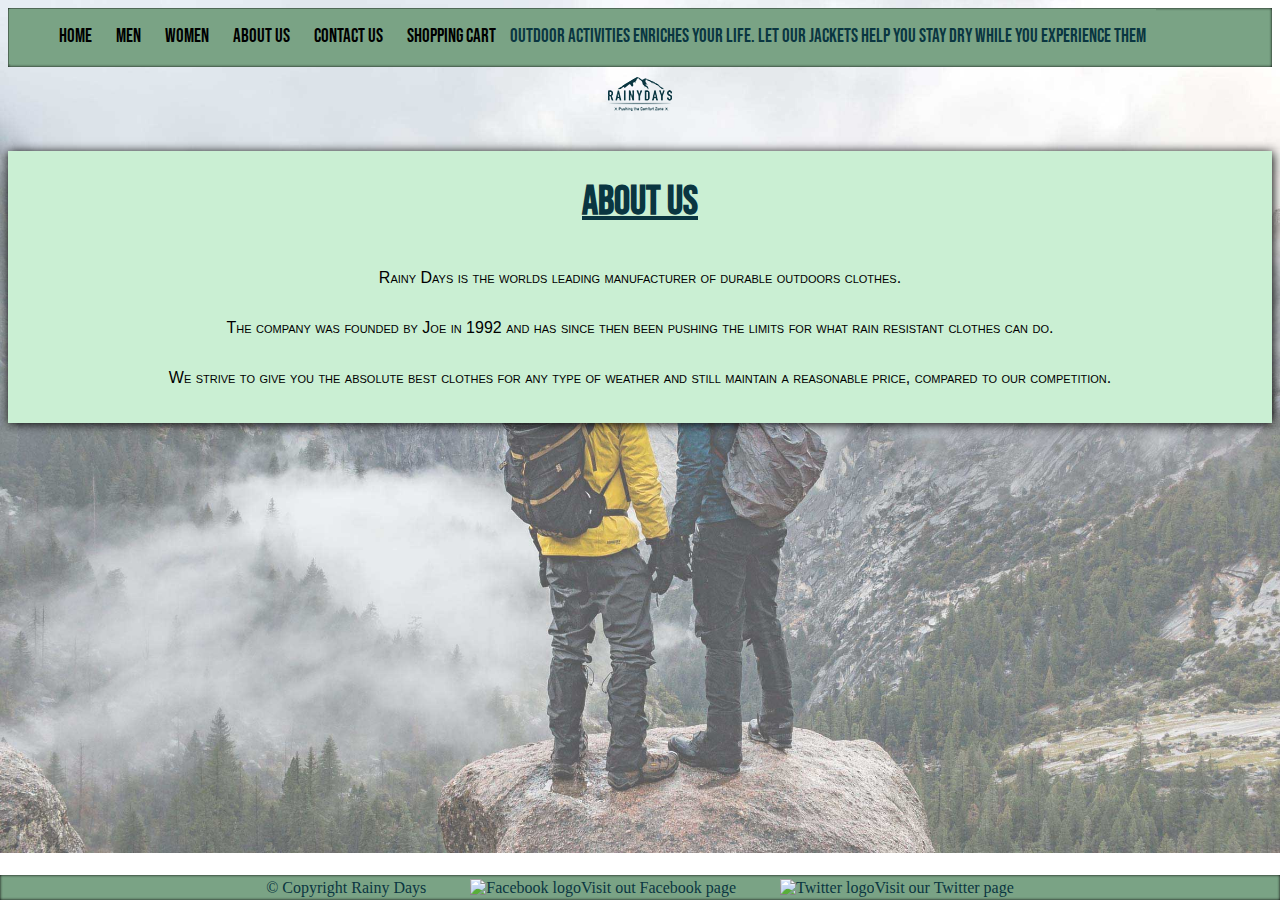
==== about.html @ 0165530a "wave" ====
<!DOCTYPE html>
<html lang="en">
  <head>
    <meta charset="UTF-8">
    <meta name="description" content="Buy durable outdoor clothes from Rainy Days">
    <meta name="viewport" content="width=device-width, initial-scale=1.0">
    <link rel="preconnect" href="https://fonts.googleapis.com">
    <link rel="preconnect" href="https://fonts.gstatic.com" crossorigin>
    <link href="https://fonts.googleapis.com/css2?family=Bebas+Neue&display=swap" rel="stylesheet">
    <link href="css/style.css" rel="stylesheet">
    <title>Rainy Days | About us</title>
  </head>
  <body class="regular-background">
    <header>
      <input type="checkbox" id="menu-checkbox">
      <label for="menu-checkbox"><img src="/images/burger.png" alt="Navigation Menu"></label>
      <nav>
        <ul>
          <li><a href="index.html" class="nav-button">Home</a></li>
          <li><a href="men.html" class="nav-button">Men</a></li>
          <li><a href="Women.html" class="nav-button">Women</a></li>
          <li><a href="about.html" class="nav-button">About us</a></li>
          <li><a href="contact.html" class="nav-button">Contact us</a></li>
          <li><a href="cart.html" class="nav-button">Shopping cart</a></li>
          <li class="navtext">Outdoor activities enriches your life. Let our jackets help you stay dry while you experience them</li>
        </ul>
      </nav>
    </header>
    <main>
      <a href="index.html"> <img src="images/logosmall.png" class="logo" alt="Rainy Days Logo"></a>
      <section class="text-box">
        <h1>ABOUT US</h1>
        <p>Rainy Days is the worlds leading manufacturer of durable outdoors clothes.</p>
        <p>The company was founded by Joe in 1992 and has since then been pushing the limits for what rain resistant clothes can do.</p>
        <p>We strive to give you the absolute best clothes for any type of weather and still maintain a reasonable price, compared to our competition.</p>
      </section>
    </main>
    <footer>
      <section class="footer">
        <div class="footer one">&copy; Copyright Rainy Days</div>
        <div class="footer two">
          <a href="www.facebook.com/rainydays" class="footerlink"><img src="/images/facebook-logo.jpg" alt="Facebook logo">Visit out Facebook page</a>
        </div>
        <div class="footer three">
          <a href="www.twitter.com/rainydays" class="footerlink"><img src="/images/twitter-logo.jpg" alt="Twitter logo">Visit our Twitter page</a>
        </div>
      </section>
    </footer>
  </body>
</html>
---- css/style.css ----
body {
  text-decoration: none;
}

.regular-background {
  background-image: url(../images/background-image.jpg);
  background-repeat: no-repeat;
  background-size: cover;
}

h1 {
  font-family: "Bebas Neue", "Segoe UI", Tahoma, Geneva, Verdana, sans-serif;
  font-size: 40px;
  color: #0a3641;
  text-align: center;
  text-decoration: underline;
}

.cta-button {
  text-decoration: none;
  background-color: #caefd3;
  width: 120px;
  text-align: center;
  color: #000000;
  display: inline-block;
  font-family: "Bebas Neue", "Segoe UI", Tahoma, Geneva, Verdana, sans-serif;
  font-size: x-large;
  border-radius: 5px;
  border: 1px solid white;
  box-shadow: 3px 3px 20px 0px #000000;
  padding-block: 5px;
  padding-inline: 10px;
}

header {
  background-color: #7aa385;
  border: black;
  box-shadow: 0px 0px 3px 0px black inset;
  padding: 0.5px;
  height: 58px;
}

header img {
  padding-top: 16px;
}

nav {
  display: none;
  position: absolute;
  background-color: #000000;
  border-radius: 3px;
  padding-right: 30px;
  line-height: 40px;
}

#menu-checkbox:checked ~ nav {
  display: block;
}

#menu-checkbox {
  display: none;
}

.navtext {
  color: #0a3641;
  font-family: "Bebas Neue", "Segoe UI", Tahoma, Geneva, Verdana, sans-serif;
  font-size: larger;
  position: relative;
  right: 50%;
  padding-right: 10px;
}

nav li {
  font-family: "Bebas Neue", "Segoe UI", Tahoma, Geneva, Verdana, sans-serif;
}

nav a {
  text-decoration: none;
  color: #000000;
  font-size: larger;
  padding: 10px;
}

.nav-button:hover {
  background-color: #caefd377;
}

.logo {
  display: block;
  margin-left: auto;
  margin-right: auto;
  margin-top: 10px;
}

footer {
  position: fixed;
  bottom: 0;
  right: 0;
  width: 100%;
  background-color: #7aa385;
  height: 25px;
  text-align: center;
  border: black;
  box-shadow: 0px 0px 3px 0px black inset;
  display: flex;
  justify-content: center;
  color: #0a3641;
  text-decoration: none;
}

.footer {
  margin-inline: 20px;
  display: inline-block;
  padding-top: 2px;
}

.footerlink {
  text-decoration: none;
  color: #0a3641;
}

@media (max-width: 1200px) {
  .navtext {
    display: none;
  }
}

@media (max-width: 600px) {
  .regular-background {
    background-size: auto;
    background-position: center;
    background-position: 50% 15%;
  }

  .logo {
    max-width: 80%;
  }

  .footer {
    display: block;
  }
}

@media (min-width: 600px) {
  nav {
    display: inline;
    background-color: #7aa385;
    border-radius: 0px;
    padding-right: 0px;
    line-height: initial;
  }
  nav li {
    display: inline;
  }
  header img {
    display: none;
  }
  #menu-checkbox {
    display: none;
  }
  .navtext {
    position: sticky;
    left: 1250px;
  }
}

/* Main page */

.home-cta-spacing {
  margin-inline: 100px;
  margin-block: 10px;
}

.home-cta {
  display: flex;
  flex-wrap: wrap;
  justify-content: center;
  margin-top: 100px;
}

.quote-box {
  float: right;
}

.quote {
  background-color: #000000;
  text-align: center;
  opacity: 60%;
  color: #ffffff;
  width: 361px;
  height: 220px;
  font-size: medium;
  font-style: italic;
  font-family: Arial, Helvetica, sans-serif;
  letter-spacing: 2px;
}

.quote-position {
  position: relative;
  top: 100px;
}

@media (max-width: 600px) {
  .quote-box {
    display: none;
  }
}

/* About page */

.text-box {
  margin-top: 40px;
  background-color: #caefd3;
  text-align: center;
  color: #000000;
  box-shadow: 1px 1px 10px 0px #000000;
  padding-bottom: 20px;
  display: flex;
  flex-direction: column;
  font-family: Arial, Helvetica, sans-serif;
  font-variant: small-caps;
}

.back-button {
  display: flex;
  justify-content: center;
  margin-top: 50px;
  margin-bottom: 40px;
}

/* Contact page */

.submit {
  background-color: #caefd3;
  margin-top: 10px;
  width: fit-content;
  padding: 10px;
  align-self: center;
  text-decoration: none;
  color: #000000;
  font-family: "Bebas Neue", "Segoe UI", Tahoma, Geneva, Verdana, sans-serif;
  font-size: larger;
  border-radius: 5px;
  border: 1px solid white;
  box-shadow: 3px 3px 20px 0px #000000;
}

form {
  margin-top: 20px;
}

.form__input {
  display: block;
  margin: auto;
  margin-bottom: 10px;
}

.paragraph-margin {
  margin-block: 0;
}

/* Product page */

.men-background {
  background-image: url(../images/background-men.jpg);
  background-repeat: no-repeat;
  background-size: cover;
}

.women-background {
  background-image: url(../images/background-women.jpg);
  background-repeat: no-repeat;
  background-size: cover;
}

.jackets img {
  width: 100%;
  grid-column: -1/1;
}

.jackets {
  display: grid;
  grid-template-columns: repeat(4, 1fr);
  max-width: 1500px;
  grid-gap: 40px;
  margin: auto;
}

.jackets p {
  font-family: "Bebas Neue", "Segoe UI", Tahoma, Geneva, Verdana, sans-serif;
  font-size: 25px;
  color: #029e29;
  font-weight: 800;
}

.jackets__spesific {
  background-color: #caefd3;
  color: #000000;
  box-shadow: 1px 1px 10px 0px #000000;
  border-radius: 10px;
  text-align: center;
  padding-bottom: 20px;
  margin-bottom: 40px;
  font-family: "Bebas Neue", "Segoe UI", Tahoma, Geneva, Verdana, sans-serif;
}

.jackets h1 {
  grid-column: -1/1;
}

@media (max-width: 600px) {
  .jackets {
    display: grid;
    grid-template-columns: repeat(2, 1fr);
    max-width: 600px;
    margin: auto;
  }
  .jackets img {
    width: 50%;
  }

  .women-background {
    background-size: cover;
    background-position: center;
    background-position: 45% 15%;
  }
  .men-background {
    background-size: cover;
    background-position: center;
    background-position: 41% 15%;
  }
}
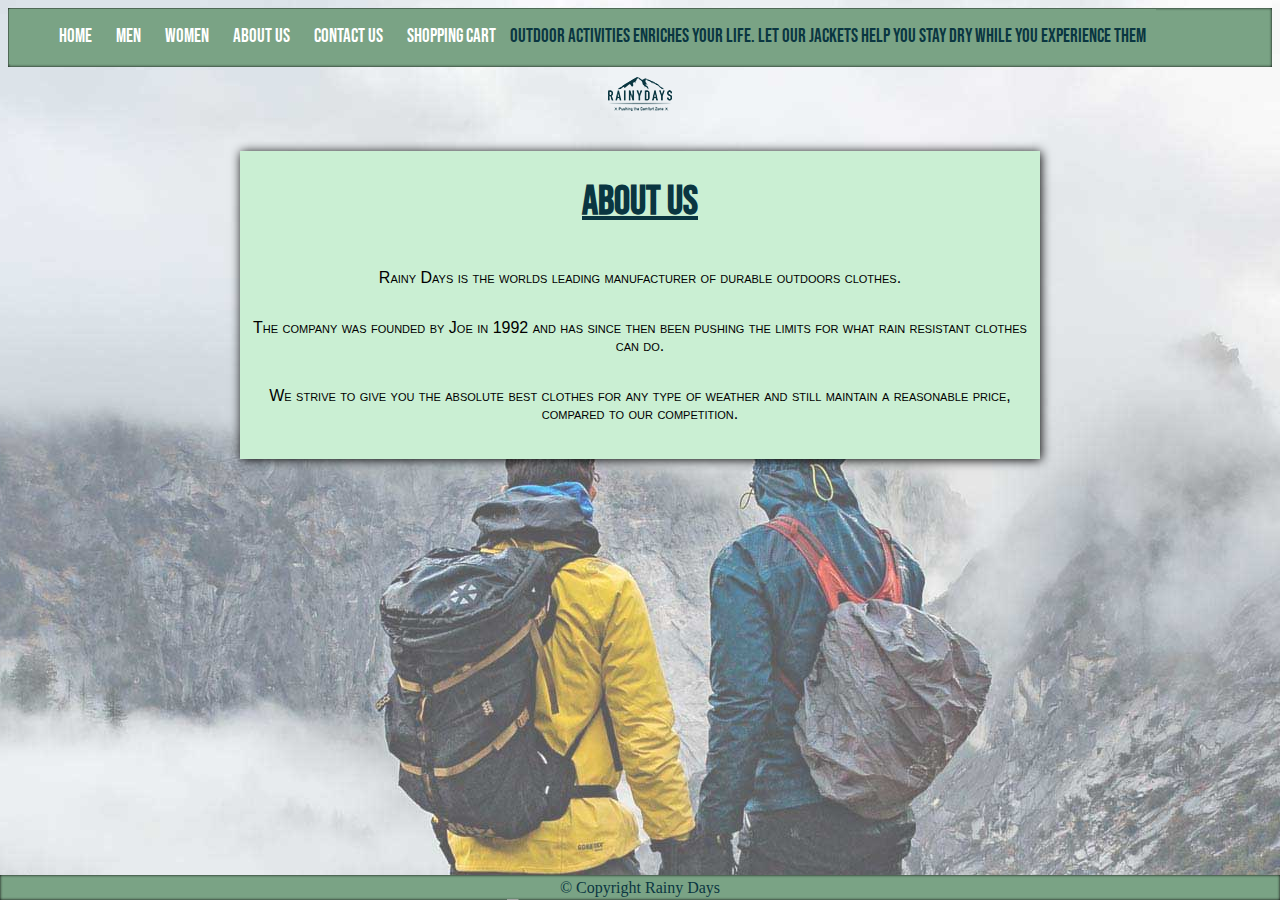
==== commit dcfde567: "done" ====
--- a/about.html
+++ b/about.html
@@ -1,19 +1,19 @@
 <!DOCTYPE html>
 <html lang="en">
   <head>
-    <meta charset="UTF-8">
-    <meta name="description" content="Buy durable outdoor clothes from Rainy Days">
-    <meta name="viewport" content="width=device-width, initial-scale=1.0">
-    <link rel="preconnect" href="https://fonts.googleapis.com">
-    <link rel="preconnect" href="https://fonts.gstatic.com" crossorigin>
-    <link href="https://fonts.googleapis.com/css2?family=Bebas+Neue&display=swap" rel="stylesheet">
-    <link href="css/style.css" rel="stylesheet">
+    <meta charset="UTF-8" />
+    <meta name="description" content="About Rainy Days clothes" />
+    <meta name="viewport" content="width=device-width, initial-scale=1.0" />
+    <link rel="preconnect" href="https://fonts.googleapis.com" />
+    <link rel="preconnect" href="https://fonts.gstatic.com" crossorigin />
+    <link href="https://fonts.googleapis.com/css2?family=Bebas+Neue&display=swap" rel="stylesheet" />
+    <link href="css/style.css" rel="stylesheet" />
     <title>Rainy Days | About us</title>
   </head>
   <body class="regular-background">
     <header>
-      <input type="checkbox" id="menu-checkbox">
-      <label for="menu-checkbox"><img src="/images/burger.png" alt="Navigation Menu"></label>
+      <input type="checkbox" id="menu-checkbox" />
+      <label for="menu-checkbox"><img src="/images/burger.png" alt="Navigation Menu" /></label>
       <nav>
         <ul>
           <li><a href="index.html" class="nav-button">Home</a></li>
@@ -27,8 +27,8 @@
       </nav>
     </header>
     <main>
-      <a href="index.html"> <img src="images/logosmall.png" class="logo" alt="Rainy Days Logo"></a>
-      <section class="text-box">
+      <a href="index.html"> <img src="images/logosmall.png" class="logo" alt="Rainy Days Logo" /></a>
+      <section class="about-text-box">
         <h1>ABOUT US</h1>
         <p>Rainy Days is the worlds leading manufacturer of durable outdoors clothes.</p>
         <p>The company was founded by Joe in 1992 and has since then been pushing the limits for what rain resistant clothes can do.</p>
@@ -39,10 +39,10 @@
       <section class="footer">
         <div class="footer one">&copy; Copyright Rainy Days</div>
         <div class="footer two">
-          <a href="www.facebook.com/rainydays" class="footerlink"><img src="/images/facebook-logo.jpg" alt="Facebook logo">Visit out Facebook page</a>
+          <a href="www.facebook.com/rainydays" class="footerlink"><img src="/images/facebook-logo.jpg" alt="Facebook logo" />Visit out Facebook page</a>
         </div>
         <div class="footer three">
-          <a href="www.twitter.com/rainydays" class="footerlink"><img src="/images/twitter-logo.jpg" alt="Twitter logo">Visit our Twitter page</a>
+          <a href="www.twitter.com/rainydays" class="footerlink"><img src="/images/twitter-logo.jpg" alt="Twitter logo" />Visit our Twitter page</a>
         </div>
       </section>
     </footer>
--- a/css/style.css
+++ b/css/style.css
@@ -14,6 +14,20 @@
   color: #0a3641;
   text-align: center;
   text-decoration: underline;
+}
+
+.text-box {
+  margin-top: 40px;
+  background-color: #caefd3;
+  text-align: center;
+  color: #000000;
+  box-shadow: 1px 1px 10px 0px #000000;
+  padding-bottom: 20px;
+  display: flex;
+  flex-direction: column;
+  font-family: Arial, Helvetica, sans-serif;
+  font-variant: small-caps;
+  flex: 1;
 }
 
 .cta-button {
@@ -125,7 +139,7 @@
   }
 }
 
-@media (max-width: 600px) {
+@media (max-width: 1300px) {
   .regular-background {
     background-size: auto;
     background-position: center;
@@ -138,6 +152,10 @@
 
   .footer {
     display: block;
+  }
+
+  nav a {
+    color: #ffffff;
   }
 }
 
@@ -149,6 +167,7 @@
     padding-right: 0px;
     line-height: initial;
   }
+
   nav li {
     display: inline;
   }
@@ -200,7 +219,11 @@
   top: 100px;
 }
 
-@media (max-width: 600px) {
+.h1-home {
+  display: none;
+}
+
+@media (max-width: 720px) {
   .quote-box {
     display: none;
   }
@@ -208,7 +231,7 @@
 
 /* About page */
 
-.text-box {
+.about-text-box {
   margin-top: 40px;
   background-color: #caefd3;
   text-align: center;
@@ -219,6 +242,9 @@
   flex-direction: column;
   font-family: Arial, Helvetica, sans-serif;
   font-variant: small-caps;
+  margin: auto;
+  max-width: 800px;
+  margin-top: 40px;
 }
 
 .back-button {
@@ -245,6 +271,22 @@
   box-shadow: 3px 3px 20px 0px #000000;
 }
 
+.contact-text-box {
+  margin-top: 40px;
+  background-color: #caefd3;
+  text-align: center;
+  color: #000000;
+  box-shadow: 1px 1px 10px 0px #000000;
+  padding-bottom: 20px;
+  display: flex;
+  flex-direction: column;
+  font-family: Arial, Helvetica, sans-serif;
+  font-variant: small-caps;
+  margin: auto;
+  max-width: 800px;
+  margin-top: 40px;
+}
+
 form {
   margin-top: 20px;
 }
@@ -259,7 +301,7 @@
   margin-block: 0;
 }
 
-/* Product page */
+/* Product lineup page */
 
 .men-background {
   background-image: url(../images/background-men.jpg);
@@ -308,7 +350,53 @@
   grid-column: -1/1;
 }
 
-@media (max-width: 600px) {
+.jackets__spesific p {
+  color: #317c44;
+  background-color: #ffffff;
+  border-radius: 50%;
+  max-width: 100px;
+  margin: auto;
+  margin-bottom: 20px;
+}
+
+.product {
+  display: flex;
+  margin: 0 auto;
+  max-width: 1000px;
+}
+
+figure {
+  flex: 1;
+}
+
+.figuresmall {
+  display: none;
+}
+
+.text-box-product {
+  margin-top: 40px;
+  background-color: #caefd3;
+  color: #000000;
+  box-shadow: 1px 1px 10px 0px #000000;
+  padding-bottom: 20px;
+  display: flex;
+  flex-direction: column;
+  font-family: Arial, Helvetica, sans-serif;
+  flex: 1;
+  padding: 20px;
+  line-height: 40px;
+  margin-bottom: 50px;
+}
+
+.product h2 {
+  font-size: 16px;
+}
+
+.product p {
+  font-size: 45px;
+}
+
+@media (max-width: 720px) {
   .jackets {
     display: grid;
     grid-template-columns: repeat(2, 1fr);
@@ -329,4 +417,138 @@
     background-position: center;
     background-position: 41% 15%;
   }
-}
+
+  .product {
+    flex: none;
+    display: block;
+  }
+
+  .figurebig {
+    display: none;
+  }
+
+  .figuresmall {
+    display: block;
+    margin: auto;
+  }
+
+  .figuresmall img {
+    width: 300px;
+  }
+
+  .product p {
+    margin: auto;
+    margin-bottom: 30px;
+  }
+
+  .text-box-product {
+    margin-bottom: 40px;
+  }
+
+  .product a {
+    margin: auto;
+  }
+}
+
+/* Shopping cart page */
+
+.cart {
+  background-color: #caefd3;
+  color: #000000;
+  box-shadow: 1px 1px 10px 0px #000000;
+  font-family: Arial, Helvetica, sans-serif;
+  padding: 15px;
+  line-height: 40px;
+  margin-bottom: 50px;
+  margin: 0 auto;
+  max-width: 500px;
+  margin-top: 10px;
+}
+
+.checkout-button {
+  text-align: center;
+  margin-top: 20px;
+  margin-bottom: 40px;
+}
+
+.cart-background {
+  padding: 5px 20px 15px 20px;
+
+  border-radius: 3px;
+}
+
+.products-cart {
+  display: flex;
+  flex-wrap: wrap;
+  margin: 0 -16px;
+  font-size: 20px;
+}
+
+.amount {
+  flex: 25%;
+}
+
+.cartimage {
+  margin-right: 20px;
+}
+
+span.price {
+  float: right;
+  color: rgb(0, 0, 0);
+}
+
+.carttext {
+  position: relative;
+  bottom: 20px;
+}
+
+/* Checkout page */
+
+.checkout {
+  background-color: #caefd3;
+  color: #000000;
+  box-shadow: 1px 1px 10px 0px #000000;
+  padding-bottom: 1px;
+  font-family: Arial, Helvetica, sans-serif;
+  font-variant: small-caps;
+  margin: auto;
+  max-width: 800px;
+  margin-top: 30px;
+  margin-bottom: 40px;
+}
+
+.bigform {
+  display: flex;
+  flex-direction: row;
+  justify-content: center;
+  padding-bottom: 20px;
+  padding-top: 20px;
+}
+
+.checkout-form {
+  display: flex;
+  flex-direction: column;
+  text-align: left;
+  margin-bottom: 10px;
+}
+
+.checkout-input {
+  padding: 5px;
+  max-width: 500px;
+}
+
+@media (max-width: 720px) {
+  .bigform {
+    display: flex;
+    flex-direction: column;
+    text-align: center;
+  }
+
+  .checkout-input {
+    margin: auto;
+  }
+
+  .checkout-form {
+    margin-bottom: 10px;
+  }
+}
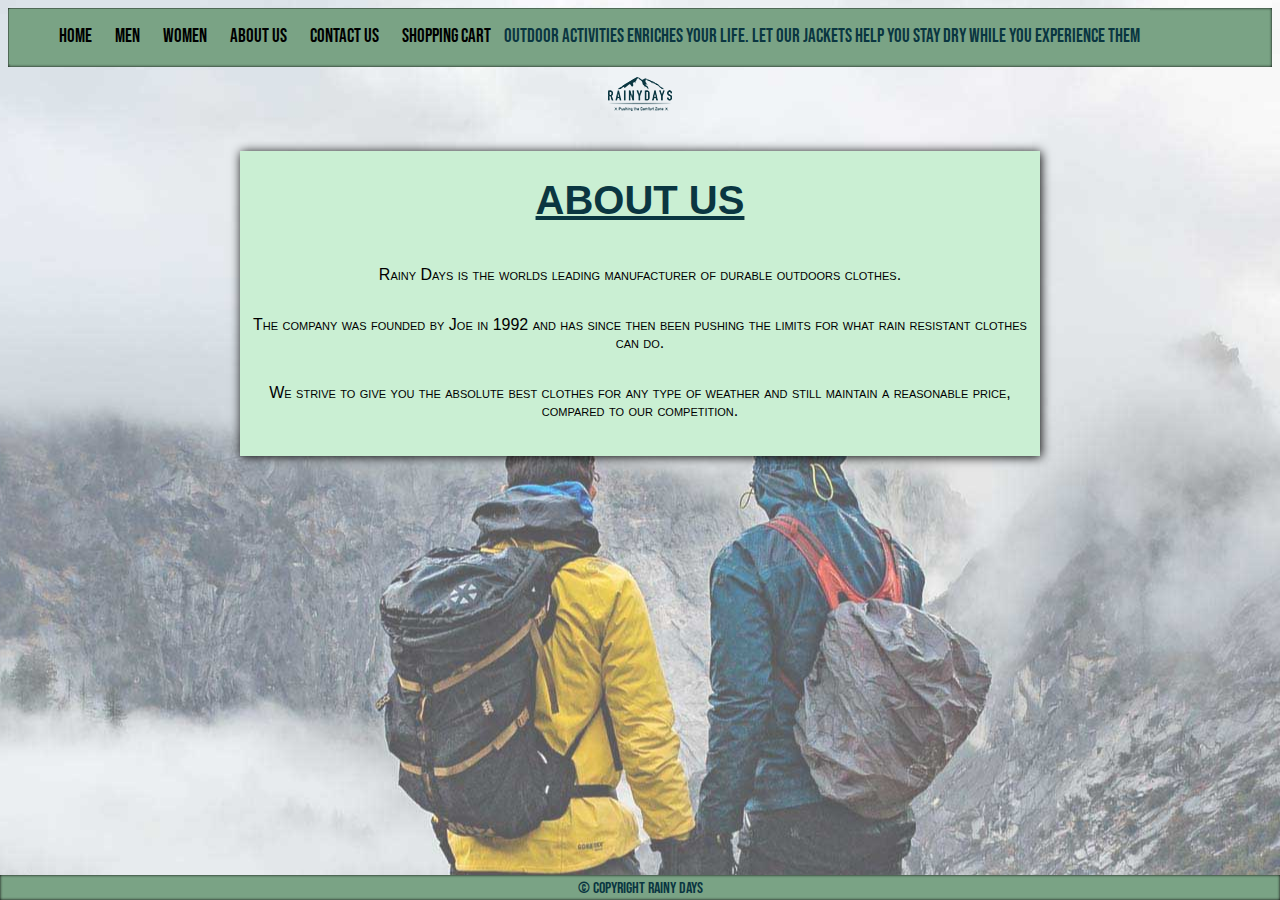
==== commit 7170a5f5: "added hotjar" ====
--- a/about.html
+++ b/about.html
@@ -9,6 +9,22 @@
     <link href="https://fonts.googleapis.com/css2?family=Bebas+Neue&display=swap" rel="stylesheet" />
     <link href="css/style.css" rel="stylesheet" />
     <title>Rainy Days | About us</title>
+    <!-- Hotjar Tracking Code for my site -->
+    <script>
+      (function (h, o, t, j, a, r) {
+        h.hj =
+          h.hj ||
+          function () {
+            (h.hj.q = h.hj.q || []).push(arguments);
+          };
+        h._hjSettings = { hjid: 3414535, hjsv: 6 };
+        a = o.getElementsByTagName("head")[0];
+        r = o.createElement("script");
+        r.async = 1;
+        r.src = t + h._hjSettings.hjid + j + h._hjSettings.hjsv;
+        a.appendChild(r);
+      })(window, document, "https://static.hotjar.com/c/hotjar-", ".js?sv=");
+    </script>
   </head>
   <body class="regular-background">
     <header>
--- a/css/style.css
+++ b/css/style.css
@@ -1,5 +1,6 @@
 body {
   text-decoration: none;
+  font-family: "Bebas Neue", "Segoe UI", Tahoma, Geneva, Verdana, sans-serif;
 }
 
 .regular-background {
@@ -9,7 +10,6 @@
 }
 
 h1 {
-  font-family: "Bebas Neue", "Segoe UI", Tahoma, Geneva, Verdana, sans-serif;
   font-size: 40px;
   color: #0a3641;
   text-align: center;
@@ -21,7 +21,7 @@
   background-color: #caefd3;
   text-align: center;
   color: #000000;
-  box-shadow: 1px 1px 10px 0px #000000;
+  box-shadow: 1px 1px 10px 0px #ac8d8d;
   padding-bottom: 20px;
   display: flex;
   flex-direction: column;
@@ -37,7 +37,6 @@
   text-align: center;
   color: #000000;
   display: inline-block;
-  font-family: "Bebas Neue", "Segoe UI", Tahoma, Geneva, Verdana, sans-serif;
   font-size: x-large;
   border-radius: 5px;
   border: 1px solid white;
@@ -77,15 +76,14 @@
 
 .navtext {
   color: #0a3641;
-  font-family: "Bebas Neue", "Segoe UI", Tahoma, Geneva, Verdana, sans-serif;
   font-size: larger;
   position: relative;
   right: 50%;
   padding-right: 10px;
 }
 
-nav li {
-  font-family: "Bebas Neue", "Segoe UI", Tahoma, Geneva, Verdana, sans-serif;
+nav .nav-button {
+  color: #ffffff;
 }
 
 nav a {
@@ -153,13 +151,9 @@
   .footer {
     display: block;
   }
-
-  nav a {
-    color: #ffffff;
-  }
-}
-
-@media (min-width: 600px) {
+}
+
+@media (min-width: 720px) {
   nav {
     display: inline;
     background-color: #7aa385;
@@ -181,6 +175,10 @@
     position: sticky;
     left: 1250px;
   }
+
+  nav .nav-button {
+    color: #000000;
+  }
 }
 
 /* Main page */
@@ -264,11 +262,12 @@
   align-self: center;
   text-decoration: none;
   color: #000000;
-  font-family: "Bebas Neue", "Segoe UI", Tahoma, Geneva, Verdana, sans-serif;
   font-size: larger;
   border-radius: 5px;
   border: 1px solid white;
   box-shadow: 3px 3px 20px 0px #000000;
+  font-family: "Bebas Neue", "Segoe UI", Tahoma, Geneva, Verdana, sans-serif;
+  font-size: 25px;
 }
 
 .contact-text-box {
@@ -329,7 +328,6 @@
 }
 
 .jackets p {
-  font-family: "Bebas Neue", "Segoe UI", Tahoma, Geneva, Verdana, sans-serif;
   font-size: 25px;
   color: #029e29;
   font-weight: 800;
@@ -343,7 +341,6 @@
   text-align: center;
   padding-bottom: 20px;
   margin-bottom: 40px;
-  font-family: "Bebas Neue", "Segoe UI", Tahoma, Geneva, Verdana, sans-serif;
 }
 
 .jackets h1 {
@@ -473,7 +470,6 @@
 
 .cart-background {
   padding: 5px 20px 15px 20px;
-
   border-radius: 3px;
 }
 
@@ -517,6 +513,11 @@
   margin-bottom: 40px;
 }
 
+.checkout .cta-button {
+  font-family: "Bebas Neue", "Segoe UI", Tahoma, Geneva, Verdana, sans-serif;
+  font-size: 40px;
+}
+
 .bigform {
   display: flex;
   flex-direction: row;
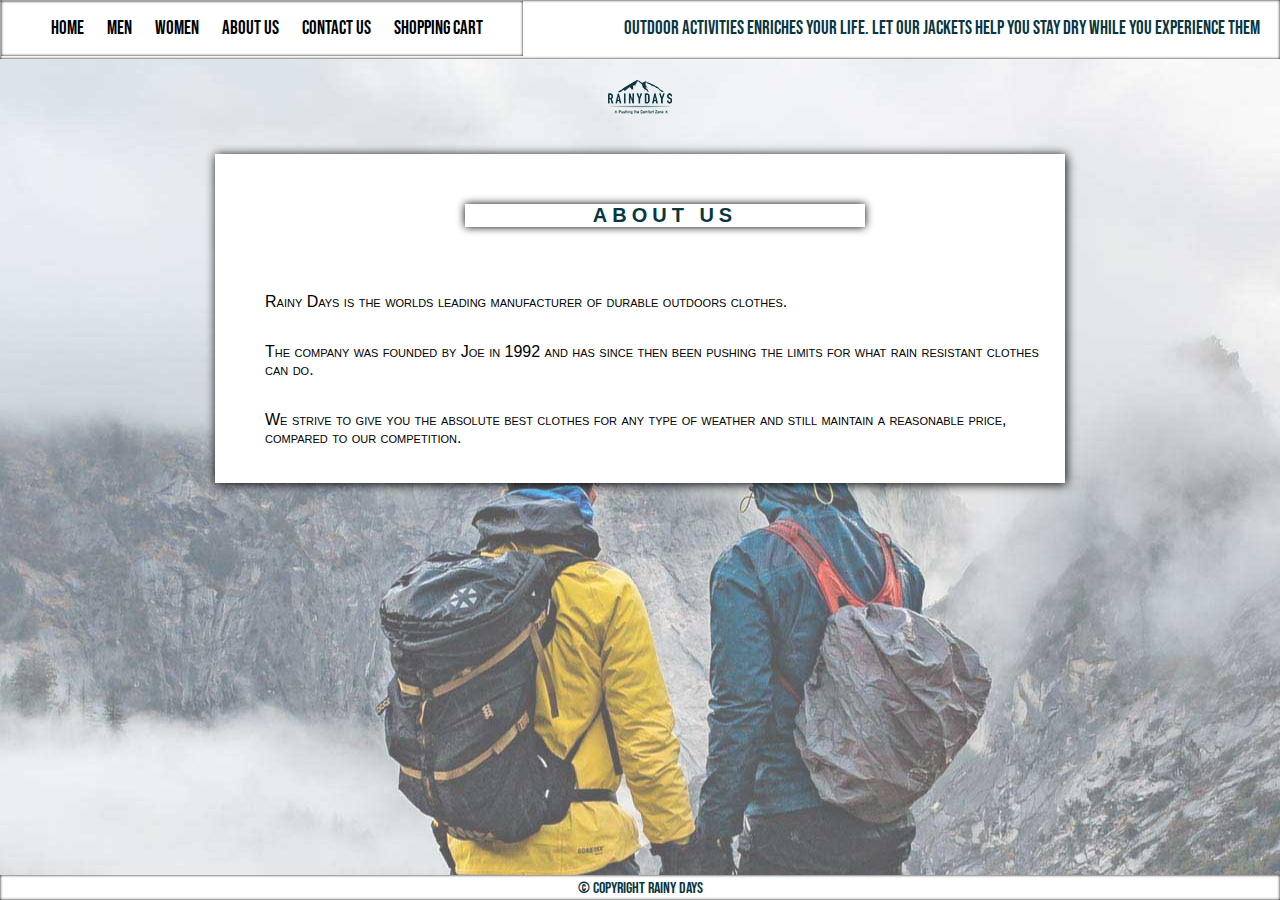
==== commit d094d45f: "commit" ====
--- a/about.html
+++ b/about.html
@@ -29,7 +29,7 @@
   <body class="regular-background">
     <header>
       <input type="checkbox" id="menu-checkbox" />
-      <label for="menu-checkbox"><img src="/images/burger.png" alt="Navigation Menu" /></label>
+      <label for="menu-checkbox"><img src="/images/burger.png" alt="Navigation Menu" class="burgermenuimage" /></label>
       <nav>
         <ul>
           <li><a href="index.html" class="nav-button">Home</a></li>
--- a/css/style.css
+++ b/css/style.css
@@ -10,10 +10,16 @@
 }
 
 h1 {
-  font-size: 40px;
+  font-size: 20px;
   color: #0a3641;
   text-align: center;
-  text-decoration: underline;
+  letter-spacing: 5px;
+  background-color: #ffffff;
+
+  margin: auto;
+  margin-top: 50px;
+  border: black;
+  box-shadow: 0px 0px 9px 0px black;
 }
 
 .text-box {
@@ -21,7 +27,8 @@
   background-color: #caefd3;
   text-align: center;
   color: #000000;
-  box-shadow: 1px 1px 10px 0px #ac8d8d;
+  border: black;
+  box-shadow: 0px 0px 3px 0px black inset;
   padding-bottom: 20px;
   display: flex;
   flex-direction: column;
@@ -32,7 +39,7 @@
 
 .cta-button {
   text-decoration: none;
-  background-color: #caefd3;
+  background-color: #ffffff;
   width: 120px;
   text-align: center;
   color: #000000;
@@ -45,12 +52,24 @@
   padding-inline: 10px;
 }
 
+.cta-button:hover {
+  background-color: #caefd377;
+}
+
+.burgermenuimage {
+  height: 30px;
+}
+
 header {
-  background-color: #7aa385;
+  background-color: #ffffff;
   border: black;
   box-shadow: 0px 0px 3px 0px black inset;
   padding: 0.5px;
   height: 58px;
+  left: 0px;
+  top: 0px;
+  right: 0px;
+  position: fixed;
 }
 
 header img {
@@ -59,7 +78,7 @@
 
 nav {
   display: none;
-  position: absolute;
+  position: fixed;
   background-color: #000000;
   border-radius: 3px;
   padding-right: 30px;
@@ -77,9 +96,7 @@
 .navtext {
   color: #0a3641;
   font-size: larger;
-  position: relative;
-  right: 50%;
-  padding-right: 10px;
+  position: fixed;
 }
 
 nav .nav-button {
@@ -101,7 +118,7 @@
   display: block;
   margin-left: auto;
   margin-right: auto;
-  margin-top: 10px;
+  margin-top: 80px;
 }
 
 footer {
@@ -109,7 +126,7 @@
   bottom: 0;
   right: 0;
   width: 100%;
-  background-color: #7aa385;
+  background-color: #ffffff;
   height: 25px;
   text-align: center;
   border: black;
@@ -156,9 +173,11 @@
 @media (min-width: 720px) {
   nav {
     display: inline;
-    background-color: #7aa385;
+    background-color: #ffffff;
+    border: black;
+    box-shadow: 0px 0px 3px 0px black inset;
     border-radius: 0px;
-    padding-right: 0px;
+    padding-right: 30px;
     line-height: initial;
   }
 
@@ -172,12 +191,16 @@
     display: none;
   }
   .navtext {
-    position: sticky;
-    left: 1250px;
+    position: fixed;
+    right: 20px;
   }
 
   nav .nav-button {
     color: #000000;
+  }
+
+  h1 {
+    width: 400px;
   }
 }
 
@@ -231,8 +254,9 @@
 
 .about-text-box {
   margin-top: 40px;
-  background-color: #caefd3;
-  text-align: center;
+  background-color: #ffffff;
+  text-align: left;
+  padding-left: 50px;
   color: #000000;
   box-shadow: 1px 1px 10px 0px #000000;
   padding-bottom: 20px;
@@ -243,6 +267,10 @@
   margin: auto;
   max-width: 800px;
   margin-top: 40px;
+}
+
+.about-text-box h1 {
+  margin-bottom: 50px;
 }
 
 .back-button {
@@ -255,7 +283,7 @@
 /* Contact page */
 
 .submit {
-  background-color: #caefd3;
+  background-color: #ffffff;
   margin-top: 10px;
   width: fit-content;
   padding: 10px;
@@ -270,10 +298,14 @@
   font-size: 25px;
 }
 
+.submit:hover {
+  background-color: #caefd377;
+}
+
 .contact-text-box {
   margin-top: 40px;
-  background-color: #caefd3;
-  text-align: center;
+  background-color: #ffffff;
+  text-align: left;
   color: #000000;
   box-shadow: 1px 1px 10px 0px #000000;
   padding-bottom: 20px;
@@ -284,10 +316,16 @@
   margin: auto;
   max-width: 800px;
   margin-top: 40px;
+  padding: 50px;
+}
+
+.contact-text-box h1 {
+  margin-bottom: 50px;
 }
 
 form {
-  margin-top: 20px;
+  margin-top: 50px;
+  text-align: center;
 }
 
 .form__input {
@@ -334,10 +372,9 @@
 }
 
 .jackets__spesific {
-  background-color: #caefd3;
-  color: #000000;
-  box-shadow: 1px 1px 10px 0px #000000;
-  border-radius: 10px;
+  background-color: #ffffff;
+  color: #000000;
+  box-shadow: 1px 1px 10px 0px #000000;
   text-align: center;
   padding-bottom: 20px;
   margin-bottom: 40px;
@@ -364,6 +401,8 @@
 
 figure {
   flex: 1;
+  box-shadow: 1px 1px 10px 0px #000000;
+  background-color: #ffffff;
 }
 
 .figuresmall {
@@ -372,7 +411,7 @@
 
 .text-box-product {
   margin-top: 40px;
-  background-color: #caefd3;
+  background-color: #ffffff;
   color: #000000;
   box-shadow: 1px 1px 10px 0px #000000;
   padding-bottom: 20px;
@@ -393,7 +432,7 @@
   font-size: 45px;
 }
 
-@media (max-width: 720px) {
+@media (max-width: 990px) {
   .jackets {
     display: grid;
     grid-template-columns: repeat(2, 1fr);
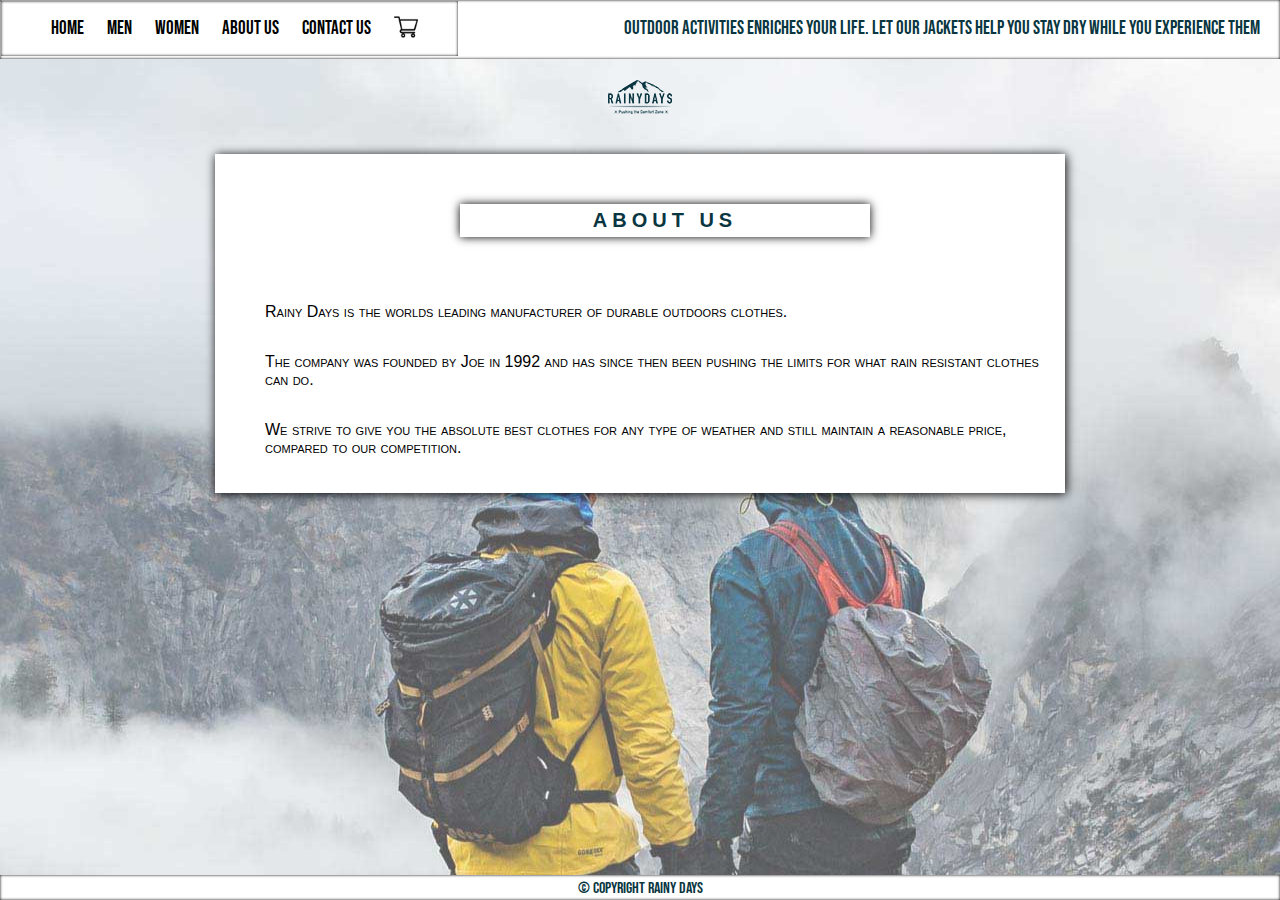
==== commit 68255275: "commit" ====
--- a/about.html
+++ b/about.html
@@ -37,7 +37,7 @@
           <li><a href="Women.html" class="nav-button">Women</a></li>
           <li><a href="about.html" class="nav-button">About us</a></li>
           <li><a href="contact.html" class="nav-button">Contact us</a></li>
-          <li><a href="cart.html" class="nav-button">Shopping cart</a></li>
+          <li><a href="cart.html" class="nav-button"><img src="/images/shopping-cart.png" alt="Shopping cart" class="shoppingcart-icon"></a></li>
           <li class="navtext">Outdoor activities enriches your life. Let our jackets help you stay dry while you experience them</li>
         </ul>
       </nav>
--- a/css/style.css
+++ b/css/style.css
@@ -15,11 +15,11 @@
   text-align: center;
   letter-spacing: 5px;
   background-color: #ffffff;
-
   margin: auto;
   margin-top: 50px;
   border: black;
   box-shadow: 0px 0px 9px 0px black;
+  padding: 5px;
 }
 
 .text-box {
@@ -45,7 +45,6 @@
   color: #000000;
   display: inline-block;
   font-size: x-large;
-  border-radius: 5px;
   border: 1px solid white;
   box-shadow: 3px 3px 20px 0px #000000;
   padding-block: 5px;
@@ -79,10 +78,13 @@
 nav {
   display: none;
   position: fixed;
-  background-color: #000000;
+  background-color: #ffffff;
   border-radius: 3px;
   padding-right: 30px;
   line-height: 40px;
+  border: #000000;
+  box-shadow: 0px 0px 3px 0px black inset;
+  margin-top: 5px;
 }
 
 #menu-checkbox:checked ~ nav {
@@ -100,7 +102,8 @@
 }
 
 nav .nav-button {
-  color: #ffffff;
+  color: #000000;
+  
 }
 
 nav a {
@@ -112,6 +115,18 @@
 
 .nav-button:hover {
   background-color: #caefd377;
+}
+
+li {
+  list-style-type: none;
+}
+
+.shoppingcart-icon {
+  display: inline;
+  margin-bottom: -5px;
+  margin-top: -18px;
+  max-width: 24px;
+  
 }
 
 .logo {
@@ -147,6 +162,7 @@
   text-decoration: none;
   color: #0a3641;
 }
+
 
 @media (max-width: 1200px) {
   .navtext {
@@ -179,6 +195,7 @@
     border-radius: 0px;
     padding-right: 30px;
     line-height: initial;
+    margin-top: 0px;
   }
 
   nav li {
@@ -306,6 +323,7 @@
   margin-top: 40px;
   background-color: #ffffff;
   text-align: left;
+  padding-left: 50px;
   color: #000000;
   box-shadow: 1px 1px 10px 0px #000000;
   padding-bottom: 20px;
@@ -316,7 +334,6 @@
   margin: auto;
   max-width: 800px;
   margin-top: 40px;
-  padding: 50px;
 }
 
 .contact-text-box h1 {
@@ -489,16 +506,21 @@
 /* Shopping cart page */
 
 .cart {
-  background-color: #caefd3;
-  color: #000000;
-  box-shadow: 1px 1px 10px 0px #000000;
-  font-family: Arial, Helvetica, sans-serif;
-  padding: 15px;
-  line-height: 40px;
-  margin-bottom: 50px;
-  margin: 0 auto;
+  margin-top: 40px;
+  background-color: #ffffff;
+  text-align: left;
+  color: #000000;
+  box-shadow: 1px 1px 10px 0px #000000;
+  padding-bottom: 20px;
+  display: flex;
+  flex-direction: column;
+  font-family: Arial, Helvetica, sans-serif;
+  font-variant: small-caps;
+  margin: auto;
   max-width: 500px;
-  margin-top: 10px;
+  margin-top: 40px;
+  padding-left: 50px;
+  padding-right: 50px;
 }
 
 .checkout-button {
@@ -517,6 +539,7 @@
   flex-wrap: wrap;
   margin: 0 -16px;
   font-size: 20px;
+  margin-top: 50px;
 }
 
 .amount {
@@ -535,12 +558,14 @@
 .carttext {
   position: relative;
   bottom: 20px;
-}
+  
+}
+
 
 /* Checkout page */
 
 .checkout {
-  background-color: #caefd3;
+  background-color: #ffffff;
   color: #000000;
   box-shadow: 1px 1px 10px 0px #000000;
   padding-bottom: 1px;
@@ -550,6 +575,12 @@
   max-width: 800px;
   margin-top: 30px;
   margin-bottom: 40px;
+  padding-top: 20px;
+}
+
+.checkout-h1 {
+  margin-top: 20px;
+  margin-bottom: 50px;
 }
 
 .checkout .cta-button {
@@ -576,6 +607,8 @@
   padding: 5px;
   max-width: 500px;
 }
+
+
 
 @media (max-width: 720px) {
   .bigform {
@@ -592,3 +625,22 @@
     margin-bottom: 10px;
   }
 }
+
+
+/* Success page */
+
+.success-textbox {
+  margin-top: 40px;
+  background-color: #ffffff;
+  text-align: center;
+  color: #000000;
+  box-shadow: 1px 1px 10px 0px #000000;
+  padding-bottom: 20px;
+  display: flex;
+  flex-direction: column;
+  font-family: Arial, Helvetica, sans-serif;
+  font-variant: small-caps;
+  margin: auto;
+  max-width: 800px;
+  margin-top: 40px;
+}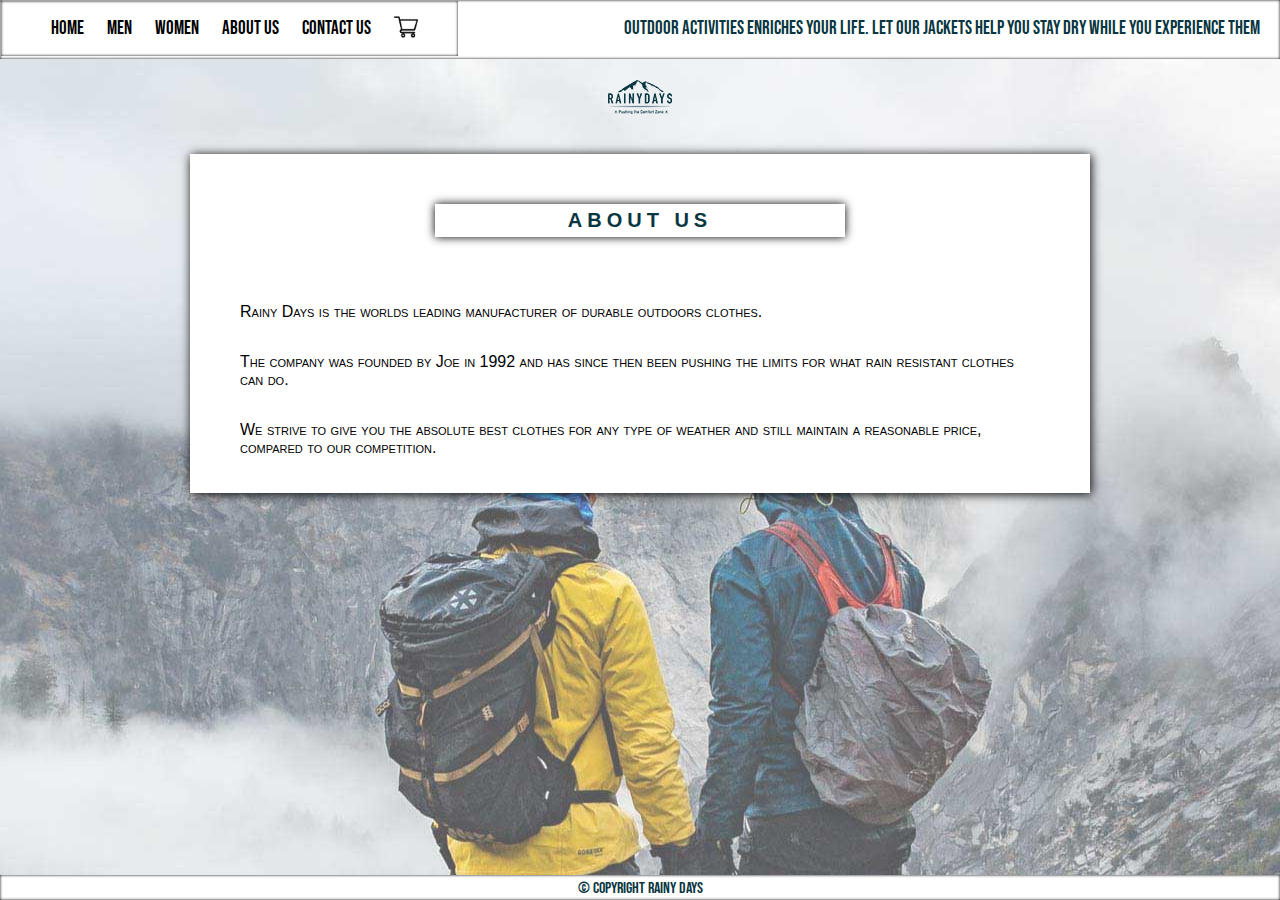
==== commit 88c9e6db: "commit" ====
--- a/about.html
+++ b/about.html
@@ -45,7 +45,7 @@
     <main>
       <a href="index.html"> <img src="images/logosmall.png" class="logo" alt="Rainy Days Logo" /></a>
       <section class="about-text-box">
-        <h1>ABOUT US</h1>
+        <h1>About us</h1>
         <p>Rainy Days is the worlds leading manufacturer of durable outdoors clothes.</p>
         <p>The company was founded by Joe in 1992 and has since then been pushing the limits for what rain resistant clothes can do.</p>
         <p>We strive to give you the absolute best clothes for any type of weather and still maintain a reasonable price, compared to our competition.</p>
--- a/css/style.css
+++ b/css/style.css
@@ -20,6 +20,7 @@
   border: black;
   box-shadow: 0px 0px 9px 0px black;
   padding: 5px;
+  text-transform: uppercase;
 }
 
 .text-box {
@@ -161,6 +162,13 @@
 .footerlink {
   text-decoration: none;
   color: #0a3641;
+}
+
+.input-error {
+  color: red;
+  font-size: smaller;
+  margin-bottom: 20px;
+  display: none;
 }
 
 
@@ -270,10 +278,10 @@
 /* About page */
 
 .about-text-box {
-  margin-top: 40px;
   background-color: #ffffff;
   text-align: left;
   padding-left: 50px;
+  padding-right: 50px;
   color: #000000;
   box-shadow: 1px 1px 10px 0px #000000;
   padding-bottom: 20px;
@@ -319,11 +327,13 @@
   background-color: #caefd377;
 }
 
+
+
 .contact-text-box {
-  margin-top: 40px;
   background-color: #ffffff;
   text-align: left;
   padding-left: 50px;
+  padding-right: 50px;
   color: #000000;
   box-shadow: 1px 1px 10px 0px #000000;
   padding-bottom: 20px;
@@ -586,26 +596,22 @@
 .checkout .cta-button {
   font-family: "Bebas Neue", "Segoe UI", Tahoma, Geneva, Verdana, sans-serif;
   font-size: 40px;
+  margin: auto;
 }
 
 .bigform {
   display: flex;
-  flex-direction: row;
+  flex-direction: column;
   justify-content: center;
   padding-bottom: 20px;
   padding-top: 20px;
 }
 
-.checkout-form {
-  display: flex;
-  flex-direction: column;
-  text-align: left;
-  margin-bottom: 10px;
-}
-
-.checkout-input {
-  padding: 5px;
-  max-width: 500px;
+
+
+
+#checkoutbutton {
+  color: #029e29;
 }
 
 
@@ -617,13 +623,8 @@
     text-align: center;
   }
 
-  .checkout-input {
-    margin: auto;
-  }
-
-  .checkout-form {
-    margin-bottom: 10px;
-  }
+
+
 }
 
 
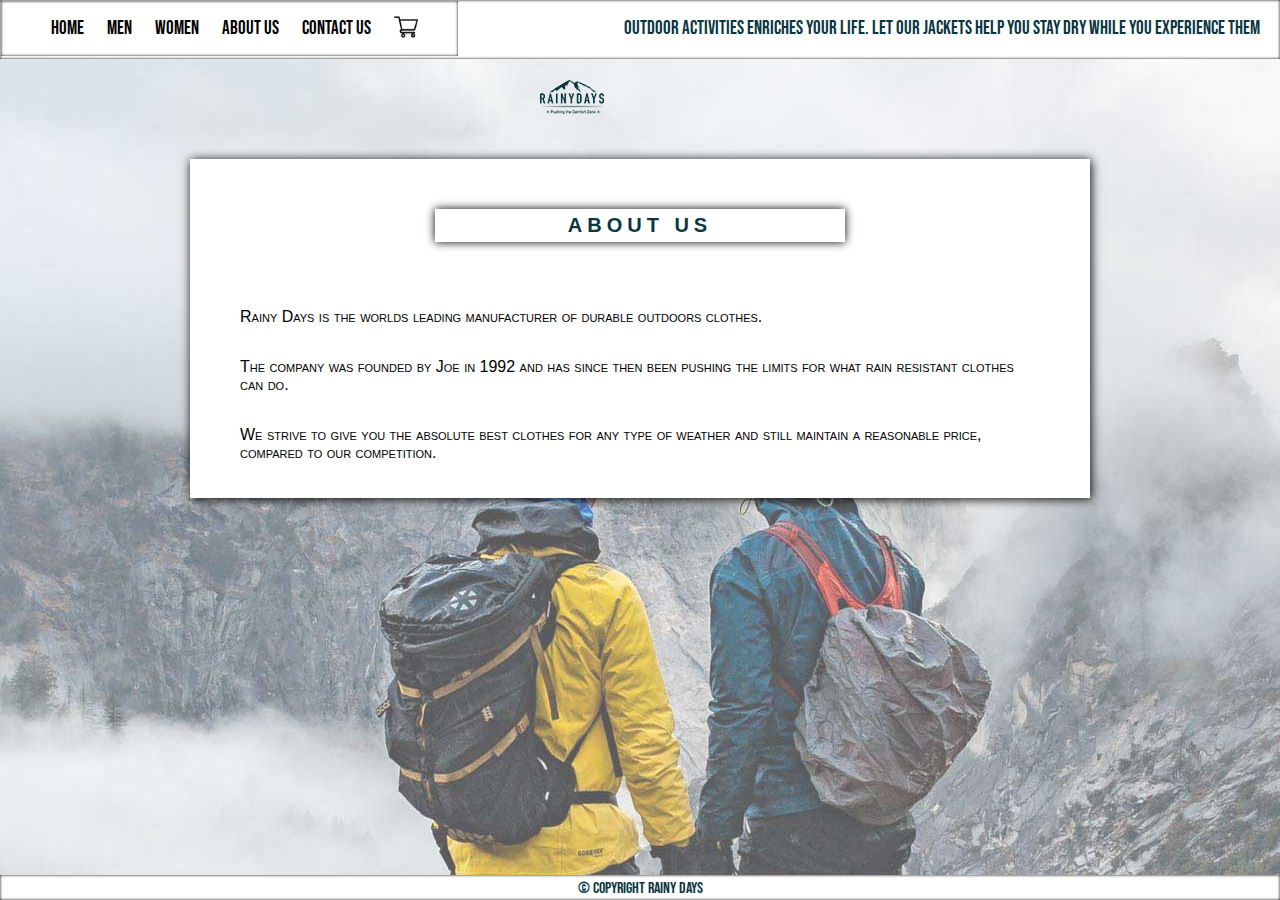
==== commit 246aed2c: "fixed logo" ====
--- a/about.html
+++ b/about.html
@@ -43,7 +43,9 @@
       </nav>
     </header>
     <main>
-      <a href="index.html"> <img src="images/logosmall.png" class="logo" alt="Rainy Days Logo" /></a>
+      <div class="logo">
+      <a href="index.html"><img src="images/logosmall.png" alt="Rainy Days Logo" /></a>
+      </div>
       <section class="about-text-box">
         <h1>About us</h1>
         <p>Rainy Days is the worlds leading manufacturer of durable outdoors clothes.</p>
--- a/css/style.css
+++ b/css/style.css
@@ -131,11 +131,15 @@
 }
 
 .logo {
-  display: block;
+  display: flex;
+  flex-direction: column;
   margin-left: auto;
   margin-right: auto;
   margin-top: 80px;
-}
+  max-width: 200px;
+}
+
+
 
 footer {
   position: fixed;
@@ -171,6 +175,12 @@
   display: none;
 }
 
+legend {
+  margin-bottom: 20px;
+}
+
+
+
 
 @media (max-width: 1200px) {
   .navtext {
@@ -185,9 +195,6 @@
     background-position: 50% 15%;
   }
 
-  .logo {
-    max-width: 80%;
-  }
 
   .footer {
     display: block;
@@ -231,6 +238,15 @@
 
 /* Main page */
 
+.logoindex {
+  display: block;
+  margin-right: auto;
+  margin-left: auto;
+  margin-top: 80px;
+  max-width: 100%;
+ 
+}
+
 .home-cta-spacing {
   margin-inline: 100px;
   margin-block: 10px;
@@ -582,7 +598,7 @@
   font-family: Arial, Helvetica, sans-serif;
   font-variant: small-caps;
   margin: auto;
-  max-width: 800px;
+  max-width: 600px;
   margin-top: 30px;
   margin-bottom: 40px;
   padding-top: 20px;
@@ -600,18 +616,27 @@
 }
 
 .bigform {
-  display: flex;
   flex-direction: column;
   justify-content: center;
-  padding-bottom: 20px;
   padding-top: 20px;
 }
 
-
-
-
-#checkoutbutton {
-  color: #029e29;
+.form-section {
+  display: inline-flex;
+  margin: auto;
+  }
+
+.form-section #streetnr, #postal {
+  width: 60px;
+  
+}
+
+.form-section #cvc {
+  width: 40px;
+}
+
+.form-section #expdate {
+  width: 170px;  
 }
 
 
@@ -623,8 +648,20 @@
     text-align: center;
   }
 
-
-
+  .form-section {
+    display: block;
+  }
+
+
+  
+  .form-section #streetnr {
+    margin-left: auto;
+  }
+
+  .streetnr {
+    margin-left: auto;
+  }
+   
 }
 
 
